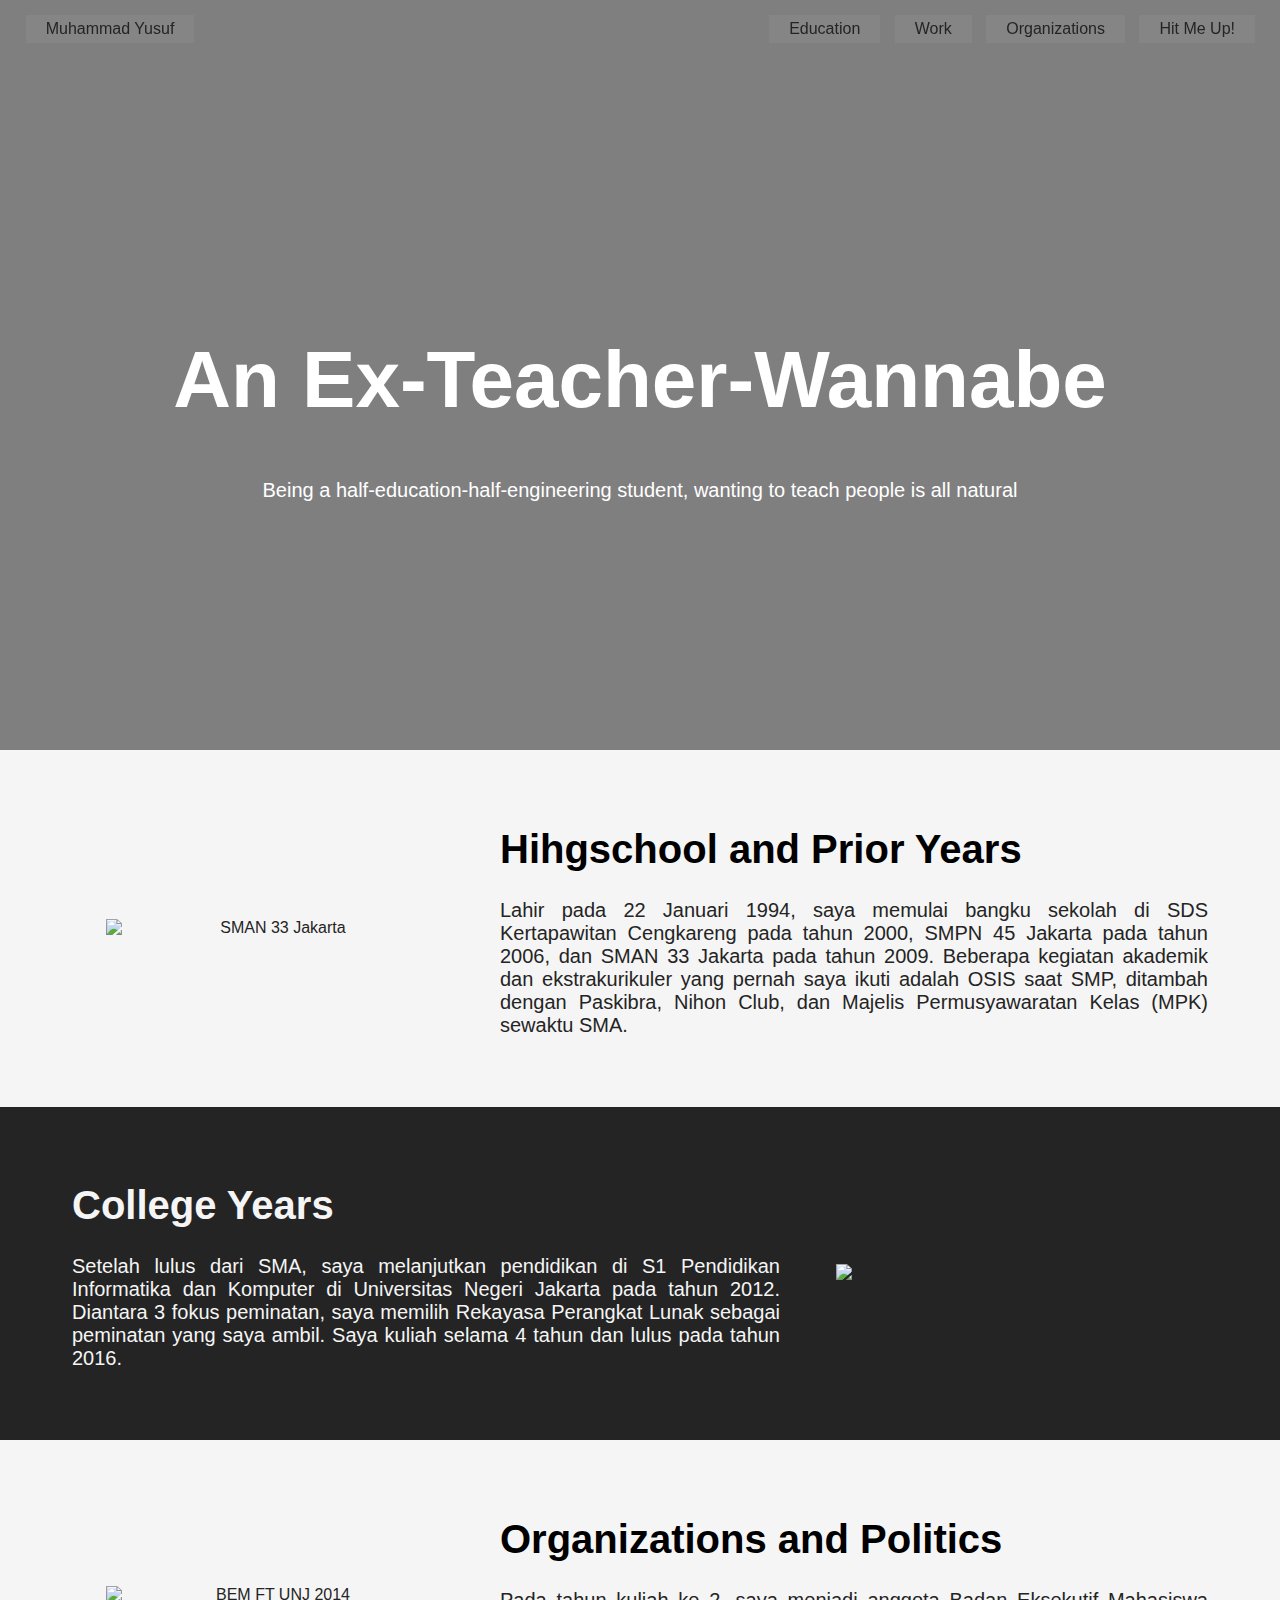
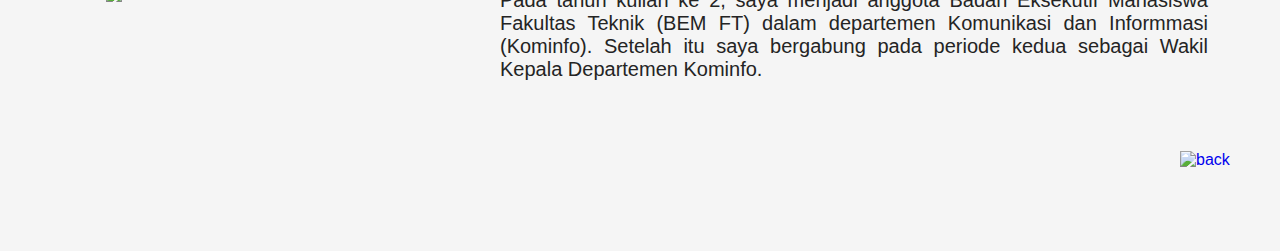
==== education.html @ 7a605a42 "Deploy final website" ====
<!DOCTYPE html>
<html>
    <head>
        <title>Muhammad Yusuf | Educational Background</title>
        <link href="education.css" type="text/css" rel="stylesheet">
        <link rel="shortcut icon" href="https://pbs.twimg.com/profile_images/510080629325561856/M867ufqu.png"/>
    </head>
    <body>
        <header>
            <ul class="navigation nav1">
                <a href="https://mhmmd-ysf.github.io">
                    <li>
                        Muhammad Yusuf
                    </li>
                </a>
            </ul>
            <ul class="navigation nav2">
                <a href="education.html"><li>Education</li></a>
                <a href="work.html"><li>Work</li></a>
                <a href="organization.html"><li>Organizations</li></a>
                <a href="hit-me-up.html"><li>Hit Me Up!</li></a>
            </ul>
        </header>
        <div id="banner">
                <h1>An Ex-Teacher-Wannabe</h1></h1>
                <p>Being a half-education-half-engineering student, wanting to teach people is all natural</p>
        </div>
        <div class="content-left">       
            <div class="image-holder" id="top-image-holder">
                <img src="https://scontent-sin2-1.xx.fbcdn.net/v/t1.0-9/390410_2489922457312_638245839_n.jpg?_nc_cat=104&_nc_ht=scontent-sin2-1.xx&oh=d90176e1d38f945fff0d76b367a64af9&oe=5CFDD245" class="image" alt="SMAN 33 Jakarta">
            </div>
            <div class="description">
                <h1>Hihgschool and Prior Years</h1>
                <p>Lahir pada 22 Januari 1994, saya memulai bangku sekolah di SDS Kertapawitan Cengkareng pada tahun 2000, SMPN 45 Jakarta pada tahun 2006, dan SMAN 33 Jakarta pada tahun 2009. Beberapa kegiatan akademik dan ekstrakurikuler yang pernah saya ikuti adalah OSIS saat SMP, ditambah dengan Paskibra, Nihon Club, dan Majelis Permusyawaratan Kelas (MPK) sewaktu SMA.</p>
            </div>         
        </div>
        <div class="content-right">       
                <div class="image-holder">
                    <img src="https://scontent-sin2-1.xx.fbcdn.net/v/t31.0-8/14249691_10205862478596168_2675898027101234497_o.jpg?_nc_cat=102&_nc_ht=scontent-sin2-1.xx&oh=98a8354c0a3fe2a0e95746baf068ddbb&oe=5CBEB7A3" class="image" alt="Wisuda 2016">
                </div>
                <div class="description">
                    <h1>College Years</h1>
                    <p>Setelah lulus dari SMA, saya melanjutkan pendidikan di S1 Pendidikan Informatika dan Komputer di Universitas Negeri Jakarta pada tahun 2012. Diantara 3 fokus peminatan, saya memilih Rekayasa Perangkat Lunak sebagai peminatan yang saya ambil. Saya kuliah selama 4 tahun dan lulus pada tahun 2016.</p>
                </div>         
        </div>
        <div class="content-left">       
                <div class="image-holder">
                    <img src="https://scontent-sin2-1.xx.fbcdn.net/v/t31.0-8/11696474_10204510910962689_7328798293792000424_o.jpg?_nc_cat=106&_nc_ht=scontent-sin2-1.xx&oh=26467dfb41e486f092d75a0dc2e9491b&oe=5CF10E78" class="image" alt="BEM FT UNJ 2014">
                </div>
                <div class="description">
                    <h1>Organizations and Politics</h1>
                    <p>Pada tahun kuliah ke 2, saya menjadi anggota Badan Eksekutif Mahasiswa Fakultas Teknik (BEM FT) dalam departemen Komunikasi dan Informmasi (Kominfo). Setelah itu saya bergabung pada periode kedua sebagai Wakil Kepala Departemen Kominfo.</p>
                </div>         
            </div>
        </div>
        <div class="back">
            <a href="#top"><img src="https://www.freeiconspng.com/uploads/up-white-arrow-clip-art-3.png" alt="back"></a>
        </div>
    </body>
</html>
---- education.css ----
body {
    margin: 0 auto;
    font-family: 'Roboto', 'Segoe UI', Tahoma, Geneva, Verdana, sans-serif;
    color: rgb(36, 36, 36);
}

header {
    /* background-color: rgb(36, 36, 36); */
    width: 100%;
    z-index: 10;
    box-sizing: border-box;
    position: fixed;
    top: 0;
}

.navigation {
    margin: 10px auto;
    padding: 0 20px;
    text-align: center;
    display: inline-block;
}

.navigation li {
    display: inline-block;
    margin: 5px;
    background-color: rgb(133, 133, 133);
}

.nav1 {
    width: 180px;
}

.nav2 {
    float: right;
}

.navigation a {
    color: rgb(36, 36, 36);
}

a li {
    /* background-color: rgb(133, 133, 133); */
    padding: 5px 20px;
    margin: 0 20px;
    color: rgb(36, 36, 36);
}

a li:hover {
    background-color: rgb(133, 133, 133, 0.7);
}
 
img {
     width: 100%;
}
  /* Banner */
   
   #banner {
    background: url("https://farm8.staticflickr.com/7643/26841741342_94a16049c8_k_d.jpg")fixed no-repeat;
    background-position-y: -180px;
    width: 100%;
    height: 750px; 
    position: relative;
    display: inline-block;
    background-size: cover;
}

#banner:before { 
    background-color: rgba(0, 0, 0, 0.5);
    content: "";
    position: absolute;
    width: 100%;
    height: 100%;
}


  #banner h1 {
    position: relative;
    padding: 280px 0 0 0;
    font-size: 80px;
    color: white;
    text-align: center;
  }

#banner p {
    position: relative;
    color: white;
    font-size: 20px;
    margin: 0;
    padding: 0;
    text-align: center;
}

.content-left{
    display: flex; 
    padding: 50px; 
    background: whitesmoke;
    align-items: center;
    flex-wrap: wrap;
    
}
.content-left p{
    color: rgb(36, 36, 36);
}
.content-left h1{
    color: black;
}
.content-right{
    display: flex;
    flex-direction: row-reverse; 
    padding: 50px; 
    background: rgb(36, 36, 36);
    align-items: center;
    flex-wrap: wrap;
}
.content-right p, h1{
    color: whitesmoke;
}
.image-holder{
    text-align: center; 
    width: 450px;
}
.description{ 
    width: 60%;

}
.image{
    max-width: 75%;
    max-height: 75%;
    display: block;
    margin: 10px auto;  
}
p{
    font-size: 20px;
    text-align: justify;
}

h1{
    font-size: 40px;
    font-weight: bold;
}

.back   {
    width: 100%;
    float: right;
    background-color: whitesmoke;
}

.back img {
    height: 100px;
    width: 100px;
    float: right;
    position: relative;
}
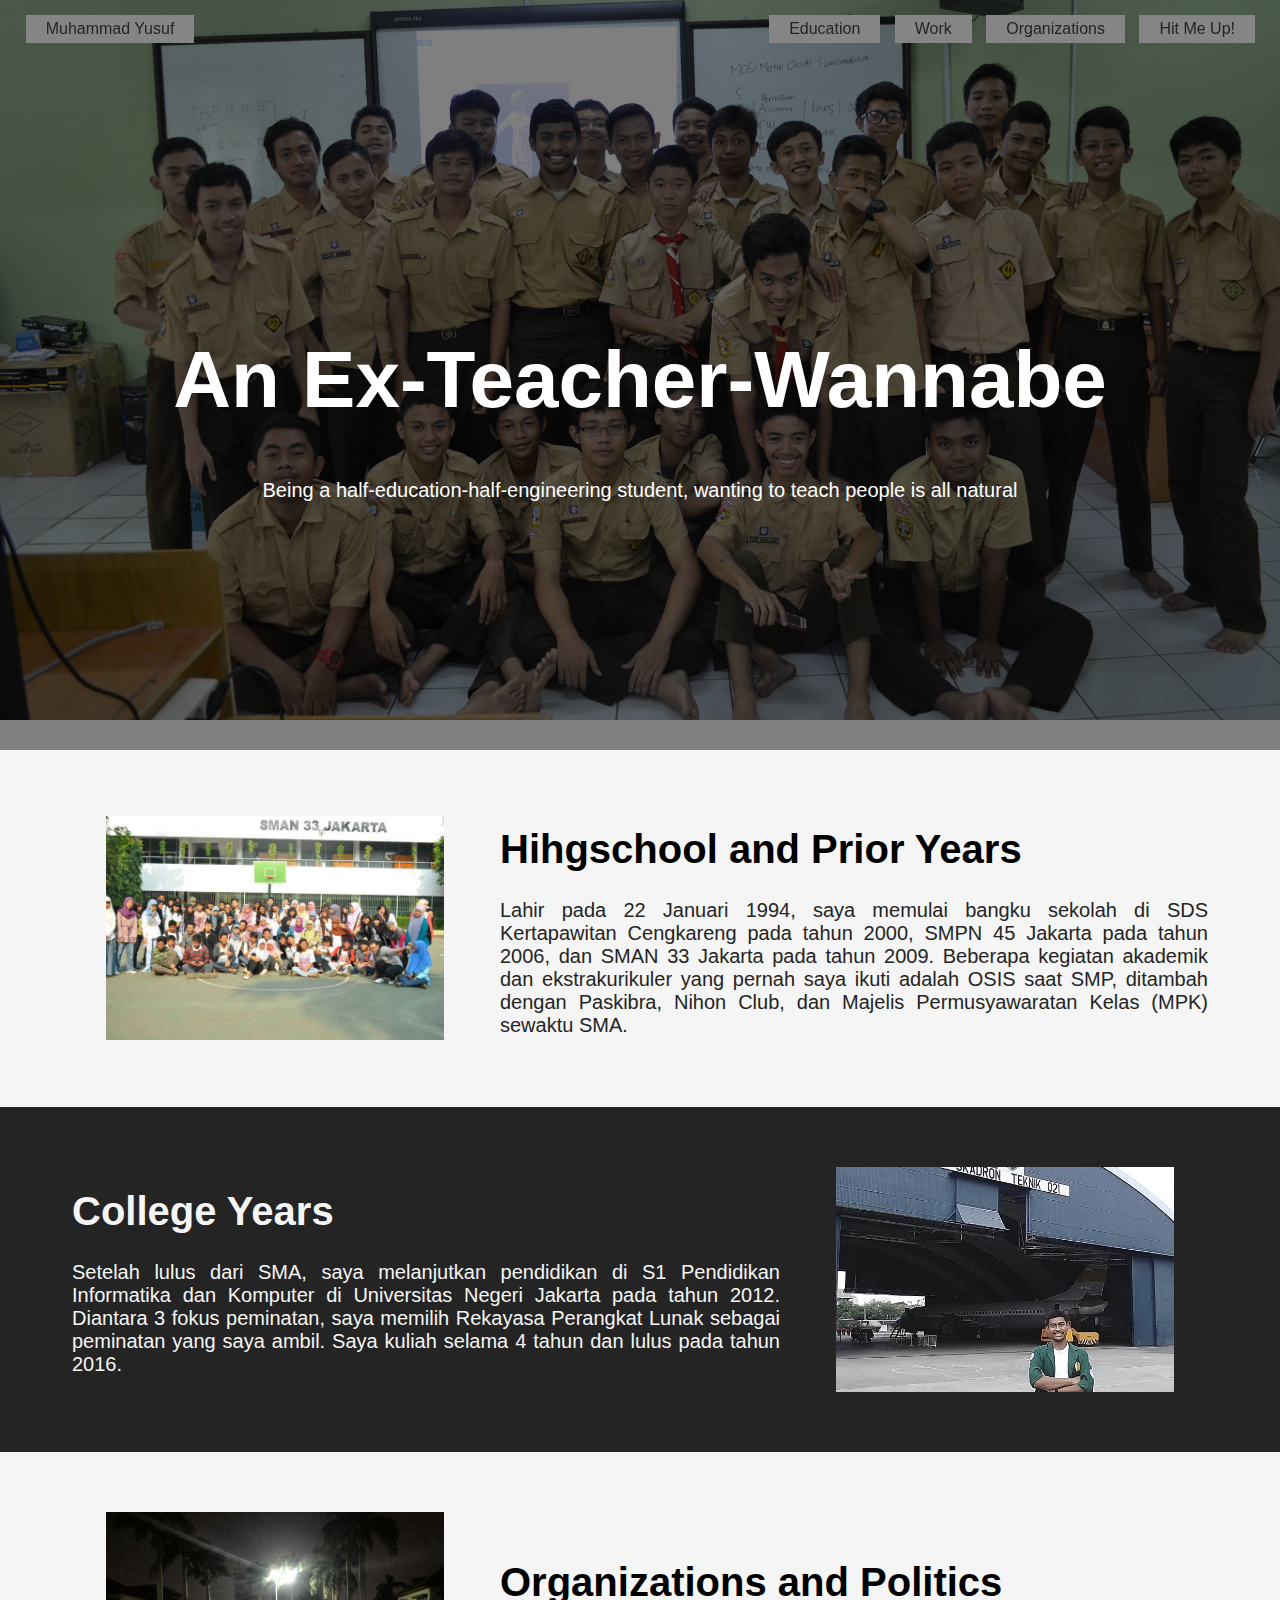
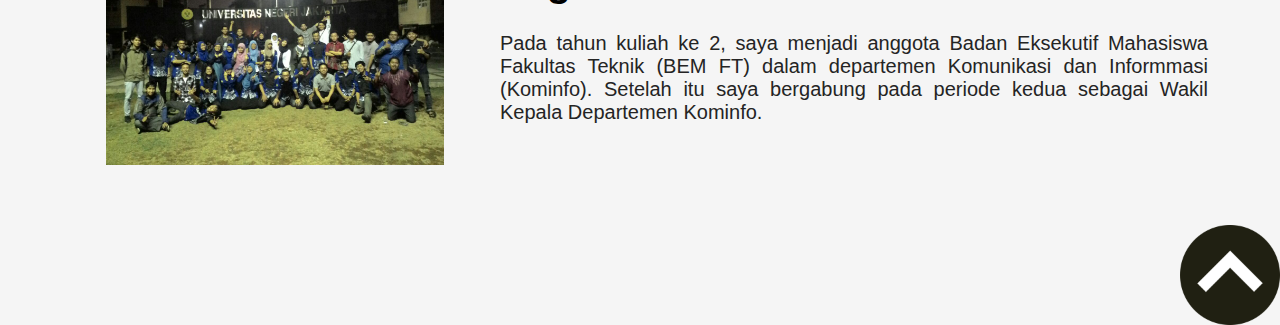
==== commit 1c579976: "Stored image to local storage" ====
--- a/education.html
+++ b/education.html
@@ -3,7 +3,7 @@
     <head>
         <title>Muhammad Yusuf | Educational Background</title>
         <link href="education.css" type="text/css" rel="stylesheet">
-        <link rel="shortcut icon" href="https://pbs.twimg.com/profile_images/510080629325561856/M867ufqu.png"/>
+        <link rel="shortcut icon" href="resources/logo.png"/>
     </head>
     <body>
         <header>
@@ -27,7 +27,7 @@
         </div>
         <div class="content-left">       
             <div class="image-holder" id="top-image-holder">
-                <img src="https://scontent-sin2-1.xx.fbcdn.net/v/t1.0-9/390410_2489922457312_638245839_n.jpg?_nc_cat=104&_nc_ht=scontent-sin2-1.xx&oh=d90176e1d38f945fff0d76b367a64af9&oe=5CFDD245" class="image" alt="SMAN 33 Jakarta">
+                <img src="resources/education/edu1.jpg" class="image" alt="SMAN 33 Jakarta">
             </div>
             <div class="description">
                 <h1>Hihgschool and Prior Years</h1>
@@ -36,7 +36,7 @@
         </div>
         <div class="content-right">       
                 <div class="image-holder">
-                    <img src="https://scontent-sin2-1.xx.fbcdn.net/v/t31.0-8/14249691_10205862478596168_2675898027101234497_o.jpg?_nc_cat=102&_nc_ht=scontent-sin2-1.xx&oh=98a8354c0a3fe2a0e95746baf068ddbb&oe=5CBEB7A3" class="image" alt="Wisuda 2016">
+                    <img src="resources/education/edu2.jpg" class="image" alt="Wisuda 2016">
                 </div>
                 <div class="description">
                     <h1>College Years</h1>
@@ -45,7 +45,7 @@
         </div>
         <div class="content-left">       
                 <div class="image-holder">
-                    <img src="https://scontent-sin2-1.xx.fbcdn.net/v/t31.0-8/11696474_10204510910962689_7328798293792000424_o.jpg?_nc_cat=106&_nc_ht=scontent-sin2-1.xx&oh=26467dfb41e486f092d75a0dc2e9491b&oe=5CF10E78" class="image" alt="BEM FT UNJ 2014">
+                    <img src="resources/education/edu3.jpg" class="image" alt="BEM FT UNJ 2014">
                 </div>
                 <div class="description">
                     <h1>Organizations and Politics</h1>
@@ -54,7 +54,7 @@
             </div>
         </div>
         <div class="back">
-            <a href="#top"><img src="https://www.freeiconspng.com/uploads/up-white-arrow-clip-art-3.png" alt="back"></a>
+            <a href="#top"><img src="resources/upArrow.png" alt="back"></a>
         </div>
     </body>
 </html>--- a/education.css
+++ b/education.css
@@ -55,7 +55,7 @@
   /* Banner */
    
    #banner {
-    background: url("https://farm8.staticflickr.com/7643/26841741342_94a16049c8_k_d.jpg")fixed no-repeat;
+    background: url("resources/education/edubg.jpg")fixed no-repeat;
     background-position-y: -180px;
     width: 100%;
     height: 750px; 
